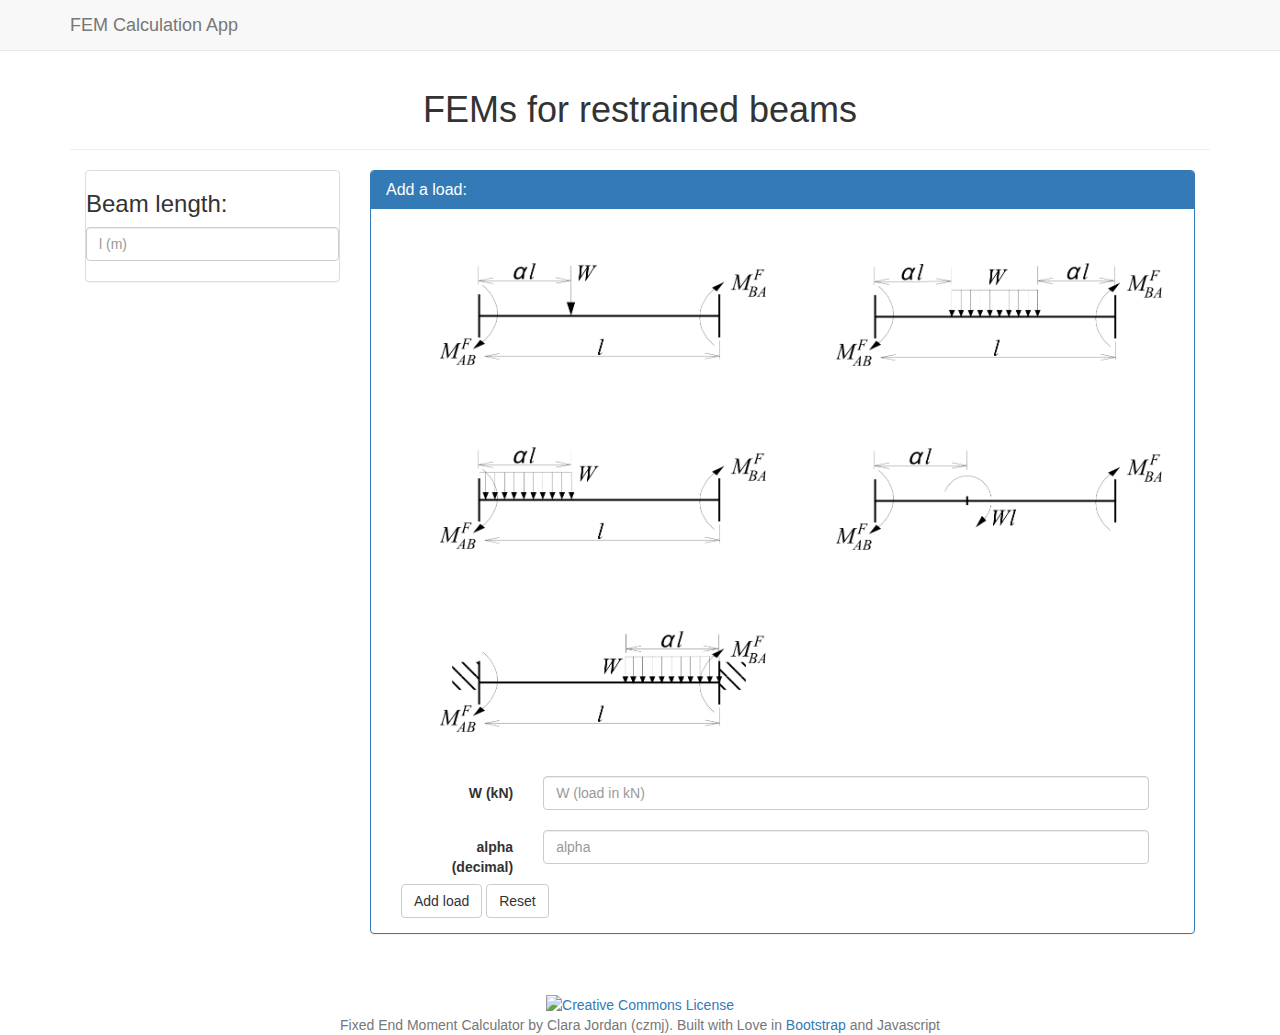
==== index.html @ b1bdc479 "fixed a few errors." ====
<!DOCTYPE html>
<html>
<head>
<!--BOOTSTRAP-->	
    <!--CSS overrides-->
    <link rel="stylesheet" href="main.css">

	<!-- Latest compiled and minified CSS -->
	<link rel="stylesheet" href="http://maxcdn.bootstrapcdn.com/bootstrap/3.2.0/css/bootstrap.min.css">

	<!-- Optional theme -->
	<link rel="stylesheet" href="http://maxcdn.bootstrapcdn.com/bootstrap/3.2.0/css/bootstrap-theme.min.css">

	<!-- Latest compiled and minified JavaScript -->
	<script src="http://maxcdn.bootstrapcdn.com/bootstrap/3.2.0/js/bootstrap.min.js"></script>

	<meta charset="UTF-8">
	<meta name="viewport" content="width=device-width, user-scalable=no">

<title>FEM Calculation App</title>

<!--FEM script-->
	<script type="text/javascript" src="FEM.js"></script>	
</head>

<body>
	<div class="container">

		<nav class="navbar navbar-default navbar-fixed-top" role="navigation">
			<div class="container">
				<div class="navbar-header">
					<a href="#" class="navbar-brand">FEM Calculation App</a>				
				</div>
			</div>
		</nav>		

		<div class="page-header">
			<h1 class="text-center">FEMs for restrained beams</h1>
		</div>

		<div class="col-md-3"> <!--Setup panel-->
			<div class="panel panel-default">
			  	<h3>Beam length:</h3>
			    <input id="l" class="form-control" type="text" placeholder="l (m)"><br>
			</div>	
		</div>
		<div class="col-md-9"> <!--Add a load panel-->
			<div class="panel panel-primary">
			  	<div class="panel-heading">
				    <h3 class="panel-title">Add a load:</h3>
				</div>
				<div class="panel-body">
				  	<form class="form-horizontal" role="form">
				  		<div class="container col-md-6">
				  			<label><input name="img" id="pload" type="radio"><img src="pload.png" class="models"></label>
							<label><input name="img" id="udl_1" type="radio"><img src="udl_1.png" class="models"></label>
							<label><input name="img" id="udl_1r" type="radio"><img src="udl_1r.png" class="models"></label>
						</div>
						<div class="container col-md-6">
							<label><input name="img" id="udl_2" type="radio"><img src="udl_2.png" class="models"></label>
							<label><input name="img" id="mom" type="radio"><img src="mom.png" class="models"></label>
						</div>
						<div class="container col-md-12">
						    <label for="W" class="col-sm-2 control-label">W (kN)</label>
						    <div class="col-sm-10">
						    	<input id="W" class="form-control" type="text" placeholder="W (load in kN)"><br>
						    </div>
						    <label for="a" class="col-sm-2 control-label">alpha (decimal)</label>
							<div class="col-sm-10">
							   	<input id="a" class="form-control" type="text" placeholder="alpha"><br>
						    </div>
						</div>
					</form>
					<div class="container col-md-12">
						<button class="btn btn-default" onclick="addLoad()">Add load</button>
						<button class="btn btn-default" onclick="reset()">Reset</button>
						<!--<button class="btn btn-default" onclick="calc()">Calculate</button>-->
					</div>
				</div>  
			  </div>
			</div>			
		</div>

		<div class="text-center"> <!--Results panel-->
			<h4 class="em" id="currentLoads"></h4>
			<p id="loading"><p>
			<p class="text-success ans" id="MFAB"></p><br>
			<p class="text-success ans" id="MFBA"></p>
		</div>
		<footer class="text-center">
			<a rel="license" href="http://creativecommons.org/licenses/by-nc-sa/4.0/"><img alt="Creative Commons License" style="border-width:0" src="https://i.creativecommons.org/l/by-nc-sa/4.0/80x15.png" /></a>
			<br />
			<span class="text-muted"> Fixed End Moment Calculator by Clara Jordan (czmj). Built with Love in <a href="http://www.getbootstrap.com">Bootstrap</a> and Javascript</span>
		</footer>
	</div> <!--end of container-->
</body>
</html>
---- main.css ----
.centre {
     float: none;
     margin-left: auto;
     margin-right: auto;
}
.page-header {
	padding-top: 30px;
}

.ans {
	font-weight:bold;
	font-style:italic;
	font-size:120%;

}

.em {
	font-style:italic;
}

.models{
	padding:5%;
	margin:5%;
	width:100%;
}

/*Hide radio buttons and allow selecting images*/
label > input{
  display:none;
}
label > input + img{
  cursor:pointer;
  border:2px solid transparent;
  border-radius: 15px;
}
label > input + img:hover{ 
  outline:none;
  transition: all 0.25s ease-in-out;
  -webkit-transition: all 0.25s ease-in-out;
  -moz-transition: all 0.25s ease-in-out;
   box-shadow: 0 0 10px #3071a9;
  -webkit-box-shadow: 0 0 10px #3071a9; 
  -moz-box-shadow: 0 0 10px #3071a9;
  border-radius: 15px;

}
label > input:checked + img{ 
  box-shadow: 0 0 10px 3px #3071a9;
  -webkit-box-shadow: 0 0 10px 3px #3071a9; 
  -moz-box-shadow: 0 0 10px 3px #3071a9; 
  border-radius: 15px;  
}
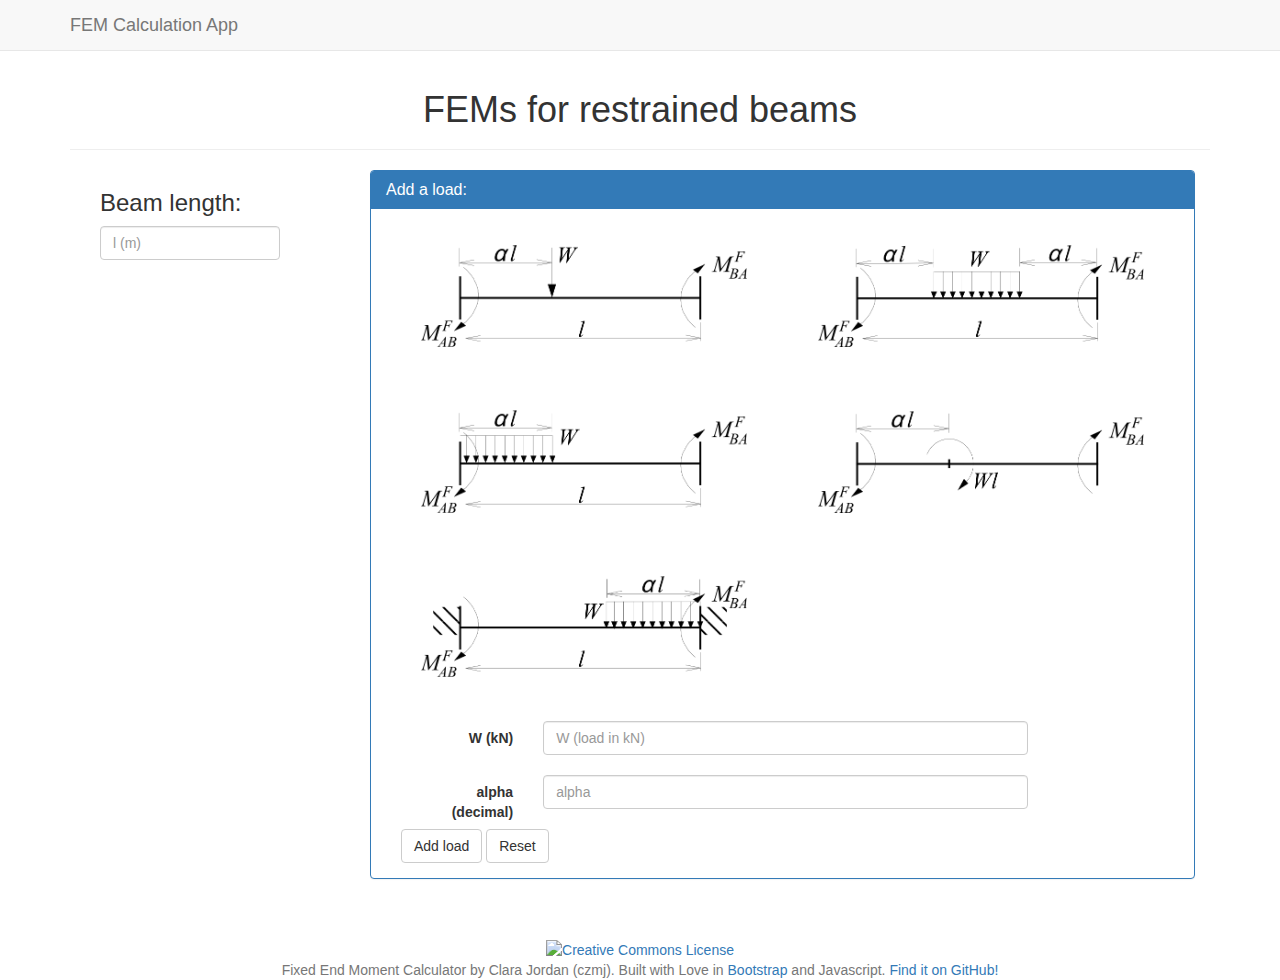
==== commit 1de702a5: "Some very small html/css changes" ====
--- a/index.html
+++ b/index.html
@@ -39,9 +39,9 @@
 		</div>
 
 		<div class="col-md-3"> <!--Setup panel-->
-			<div class="panel panel-default">
+			<div class="container col-md-12">
 			  	<h3>Beam length:</h3>
-			    <input id="l" class="form-control" type="text" placeholder="l (m)"><br>
+			    <form><input id="l" class="form-control text" type="text" placeholder="l (m)"><br></form>
 			</div>	
 		</div>
 		<div class="col-md-9"> <!--Add a load panel-->
@@ -63,11 +63,11 @@
 						<div class="container col-md-12">
 						    <label for="W" class="col-sm-2 control-label">W (kN)</label>
 						    <div class="col-sm-10">
-						    	<input id="W" class="form-control" type="text" placeholder="W (load in kN)"><br>
+						    	<input id="W" class="form-control text" type="text" placeholder="W (load in kN)"><br>
 						    </div>
 						    <label for="a" class="col-sm-2 control-label">alpha (decimal)</label>
 							<div class="col-sm-10">
-							   	<input id="a" class="form-control" type="text" placeholder="alpha"><br>
+							   	<input id="a" class="form-control text" type="text" placeholder="alpha"><br>
 						    </div>
 						</div>
 					</form>
@@ -88,9 +88,9 @@
 			<p class="text-success ans" id="MFBA"></p>
 		</div>
 		<footer class="text-center">
-			<a rel="license" href="http://creativecommons.org/licenses/by-nc-sa/4.0/"><img alt="Creative Commons License" style="border-width:0" src="https://i.creativecommons.org/l/by-nc-sa/4.0/80x15.png" /></a>
-			<br />
-			<span class="text-muted"> Fixed End Moment Calculator by Clara Jordan (czmj). Built with Love in <a href="http://www.getbootstrap.com">Bootstrap</a> and Javascript</span>
+			<a rel="license" href="http://creativecommons.org/licenses/by-nc-sa/4.0/"><img alt="Creative Commons License" style="border-width:0" src="https://i.creativecommons.org/l/by-nc-sa/4.0/88x31.png" /></a><br />
+
+			<span class="text-muted"> Fixed End Moment Calculator by Clara Jordan (czmj). Built with Love in <a href="http://www.getbootstrap.com">Bootstrap</a> and Javascript. <a href ="https://github.com/tdobson/FEM">Find it on GitHub!</a></span>
 		</footer>
 	</div> <!--end of container-->
 </body>
--- a/main.css
+++ b/main.css
@@ -11,7 +11,6 @@
 	font-weight:bold;
 	font-style:italic;
 	font-size:120%;
-
 }
 
 .em {
@@ -20,8 +19,12 @@
 
 .models{
 	padding:5%;
-	margin:5%;
 	width:100%;
+  margin-bottom: 5%;
+}
+
+input.text{
+  width:80%;
 }
 
 /*Hide radio buttons and allow selecting images*/
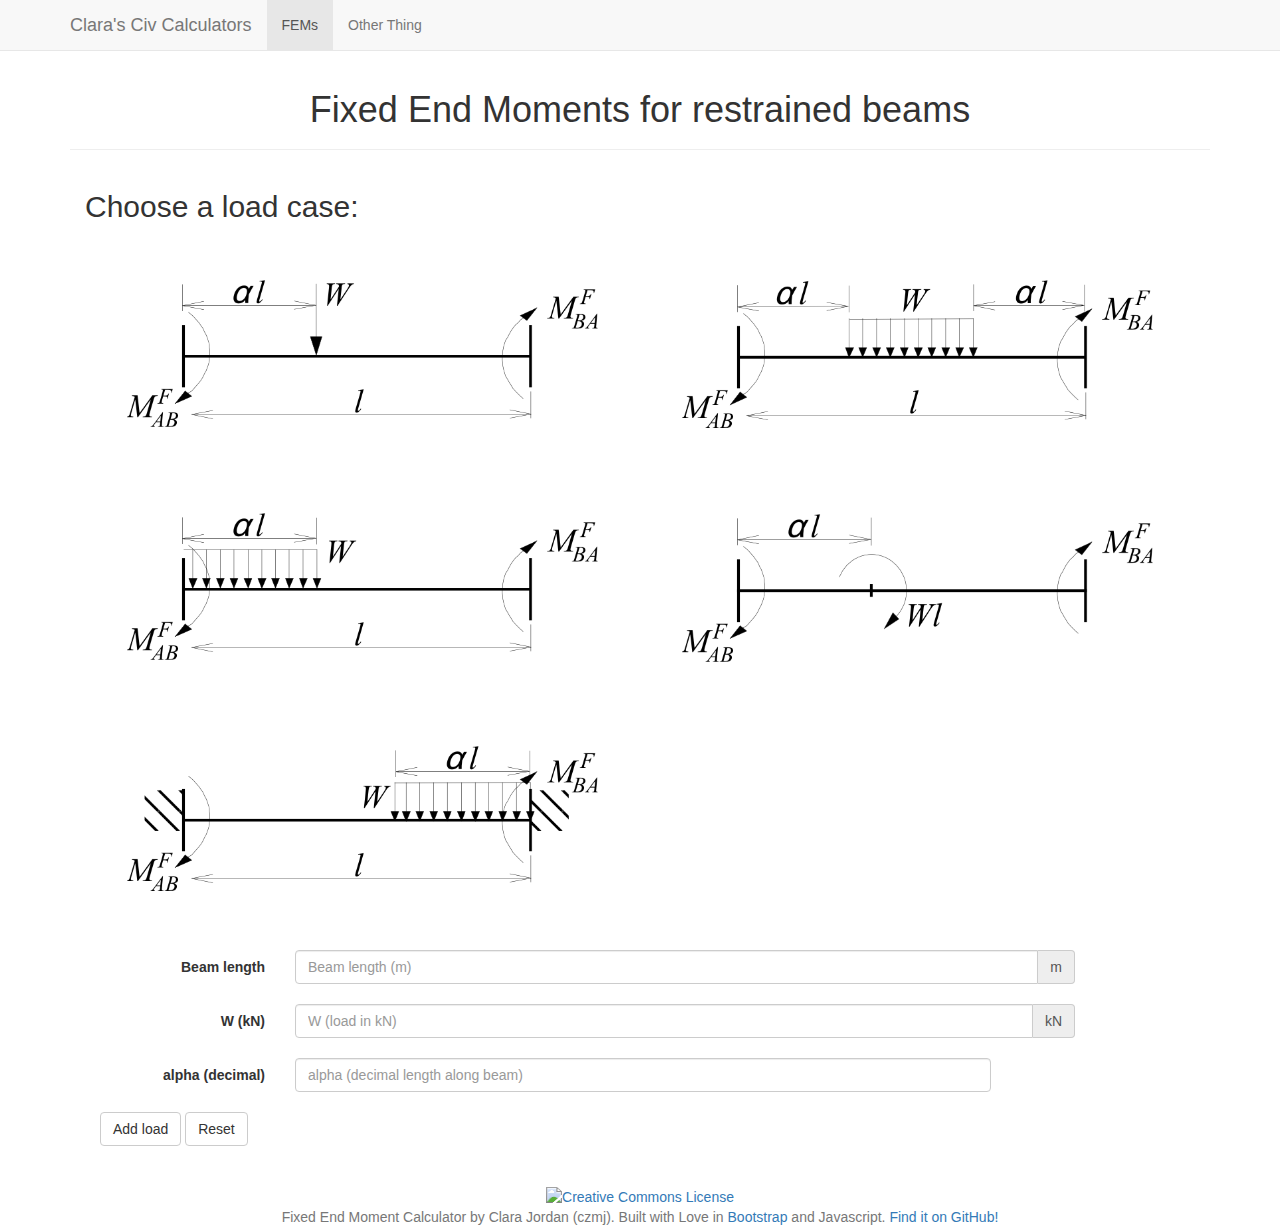
==== commit 13add039: "Changes to user experience/layout" ====
--- a/index.html
+++ b/index.html
@@ -26,68 +26,72 @@
 <body>
 	<div class="container">
 
-		<nav class="navbar navbar-default navbar-fixed-top" role="navigation">
+		<nav class="navbar navbar-default navbar-fixed-top" role="navigation"><!--navbar-->
 			<div class="container">
 				<div class="navbar-header">
-					<a href="#" class="navbar-brand">FEM Calculation App</a>				
+					<a href="#" class="navbar-brand">Clara's Civ Calculators</a>			
 				</div>
+				<div class="collapse navbar-collapse" id="bs-example-navbar-collapse-1">
+      			<ul class="nav navbar-nav">
+        			<li class="active"><a href="#">FEMs</a></li>
+        			<li><a href="#">Other Thing</a></li>
+      			</ul>
 			</div>
 		</nav>		
 
 		<div class="page-header">
-			<h1 class="text-center">FEMs for restrained beams</h1>
+			<h1 class="text-center">Fixed End Moments for restrained beams</h1>
 		</div>
 
-		<div class="col-md-3"> <!--Setup panel-->
-			<div class="container col-md-12">
-			  	<h3>Beam length:</h3>
-			    <form><input id="l" class="form-control text" type="text" placeholder="l (m)"><br></form>
-			</div>	
-		</div>
-		<div class="col-md-9"> <!--Add a load panel-->
-			<div class="panel panel-primary">
-			  	<div class="panel-heading">
-				    <h3 class="panel-title">Add a load:</h3>
+		<div class="col-md-12"> <!--Add a load panel-->
+			<form class="form-horizontal" role="form">
+				<h2> Choose a load case:</h2></br>
+				<div class="container col-md-6"><!--Load cases column 1-->
+					<label><input name="img" id="pload" type="radio"><img src="pload.png" class="models" onclick="scrollInputs()"></label>
+					<label><input name="img" id="udl_1" type="radio"><img src="udl_1.png" class="models" onclick="scrollInputs()"></label>
+					<label><input name="img" id="udl_1r" type="radio"><img src="udl_1r.png" class="models" onclick="scrollInputs()"></label>
 				</div>
-				<div class="panel-body">
-				  	<form class="form-horizontal" role="form">
-				  		<div class="container col-md-6">
-				  			<label><input name="img" id="pload" type="radio"><img src="pload.png" class="models"></label>
-							<label><input name="img" id="udl_1" type="radio"><img src="udl_1.png" class="models"></label>
-							<label><input name="img" id="udl_1r" type="radio"><img src="udl_1r.png" class="models"></label>
-						</div>
-						<div class="container col-md-6">
-							<label><input name="img" id="udl_2" type="radio"><img src="udl_2.png" class="models"></label>
-							<label><input name="img" id="mom" type="radio"><img src="mom.png" class="models"></label>
-						</div>
-						<div class="container col-md-12">
-						    <label for="W" class="col-sm-2 control-label">W (kN)</label>
-						    <div class="col-sm-10">
-						    	<input id="W" class="form-control text" type="text" placeholder="W (load in kN)"><br>
-						    </div>
-						    <label for="a" class="col-sm-2 control-label">alpha (decimal)</label>
-							<div class="col-sm-10">
-							   	<input id="a" class="form-control text" type="text" placeholder="alpha"><br>
-						    </div>
-						</div>
+				<div class="container col-md-6"><!--Load cases colum 2-->
+					<label><input name="img" id="udl_2" type="radio"><img src="udl_2.png" class="models" onclick="scrollInputs()"></label>
+					<label><input name="img" id="mom" type="radio"><img src="mom.png" class="models" onclick="scrollInputs()"></label>
+				</div>
+				<div id="inputs" class="container col-md-12"><!--Value input-->
+					<form>
+						<label for="l" class="col-md-2 control-label">Beam length</label>
+				    	<div class="container col-md-9">
+				    		<div class="input-group">
+                    			<input id="l" class="form-control text" type="text" placeholder="Beam length (m)"><br>
+                    			<span class="input-group-addon">m</span>
+                			</div><br>
+						</div>	
+						<label for="W" class="col-md-2 control-label">W (kN)</label>
+					    <div class="col-md-9">
+					    	<div class="input-group">
+					    		<input id="W" class="form-control text" type="text" placeholder="W (load in kN)">
+					    		<span class="input-group-addon">kN</span>
+							</div><br>
+					    </div>
+					    <label for="a" class="col-md-2 control-label">alpha (decimal)</label>
+						<div class="col-md-10">
+						   	<input id="a" class="form-control text" type="text" placeholder="alpha (decimal length along beam)"><br>
+					    </div>
 					</form>
-					<div class="container col-md-12">
-						<button class="btn btn-default" onclick="addLoad()">Add load</button>
-						<button class="btn btn-default" onclick="reset()">Reset</button>
-						<!--<button class="btn btn-default" onclick="calc()">Calculate</button>-->
-					</div>
-				</div>  
-			  </div>
-			</div>			
+				</div>
+			</form>
+			<div class="container col-md-12"><!--buttons-->
+				<button class="btn btn-default" onclick="addLoad()">Add load</button>
+				<button class="btn btn-default" onclick="reset()">Reset</button>
+				<!--<button class="btn btn-default" onclick="calc()">Calculate</button>-->
+			</div>		
 		</div>
 
-		<div class="text-center"> <!--Results panel-->
+		<div class="text-center col-md-12"> <!--Results panel-->
 			<h4 class="em" id="currentLoads"></h4>
 			<p id="loading"><p>
 			<p class="text-success ans" id="MFAB"></p><br>
 			<p class="text-success ans" id="MFBA"></p>
 		</div>
-		<footer class="text-center">
+		<footer class="text-center col-md-12">
 			<a rel="license" href="http://creativecommons.org/licenses/by-nc-sa/4.0/"><img alt="Creative Commons License" style="border-width:0" src="https://i.creativecommons.org/l/by-nc-sa/4.0/88x31.png" /></a><br />
 
 			<span class="text-muted"> Fixed End Moment Calculator by Clara Jordan (czmj). Built with Love in <a href="http://www.getbootstrap.com">Bootstrap</a> and Javascript. <a href ="https://github.com/tdobson/FEM">Find it on GitHub!</a></span>
--- a/main.css
+++ b/main.css
@@ -33,7 +33,7 @@
 }
 label > input + img{
   cursor:pointer;
-  border:2px solid transparent;
+  border:1px solid transparent;
   border-radius: 15px;
 }
 label > input + img:hover{ 
@@ -41,15 +41,16 @@
   transition: all 0.25s ease-in-out;
   -webkit-transition: all 0.25s ease-in-out;
   -moz-transition: all 0.25s ease-in-out;
-   box-shadow: 0 0 10px #3071a9;
-  -webkit-box-shadow: 0 0 10px #3071a9; 
-  -moz-box-shadow: 0 0 10px #3071a9;
+   box-shadow: 0 0 6px 3px #B2D2ED;
+  -webkit-box-shadow: 0 0 6px 3px #B2D2ED; 
+  -moz-box-shadow: 0 0 6px 3px #B2D2ED;
   border-radius: 15px;
 
 }
 label > input:checked + img{ 
-  box-shadow: 0 0 10px 3px #3071a9;
-  -webkit-box-shadow: 0 0 10px 3px #3071a9; 
-  -moz-box-shadow: 0 0 10px 3px #3071a9; 
-  border-radius: 15px;  
+  box-shadow: 0 0 7px 3px #79B8ED;
+  -webkit-box-shadow: 0 0 7px 3px #79B8ED; 
+  -moz-box-shadow: 0 0 7px 3px #79B8ED; 
+  border: solid 1px #51AEFC;
+  border-radius: 15px;
 }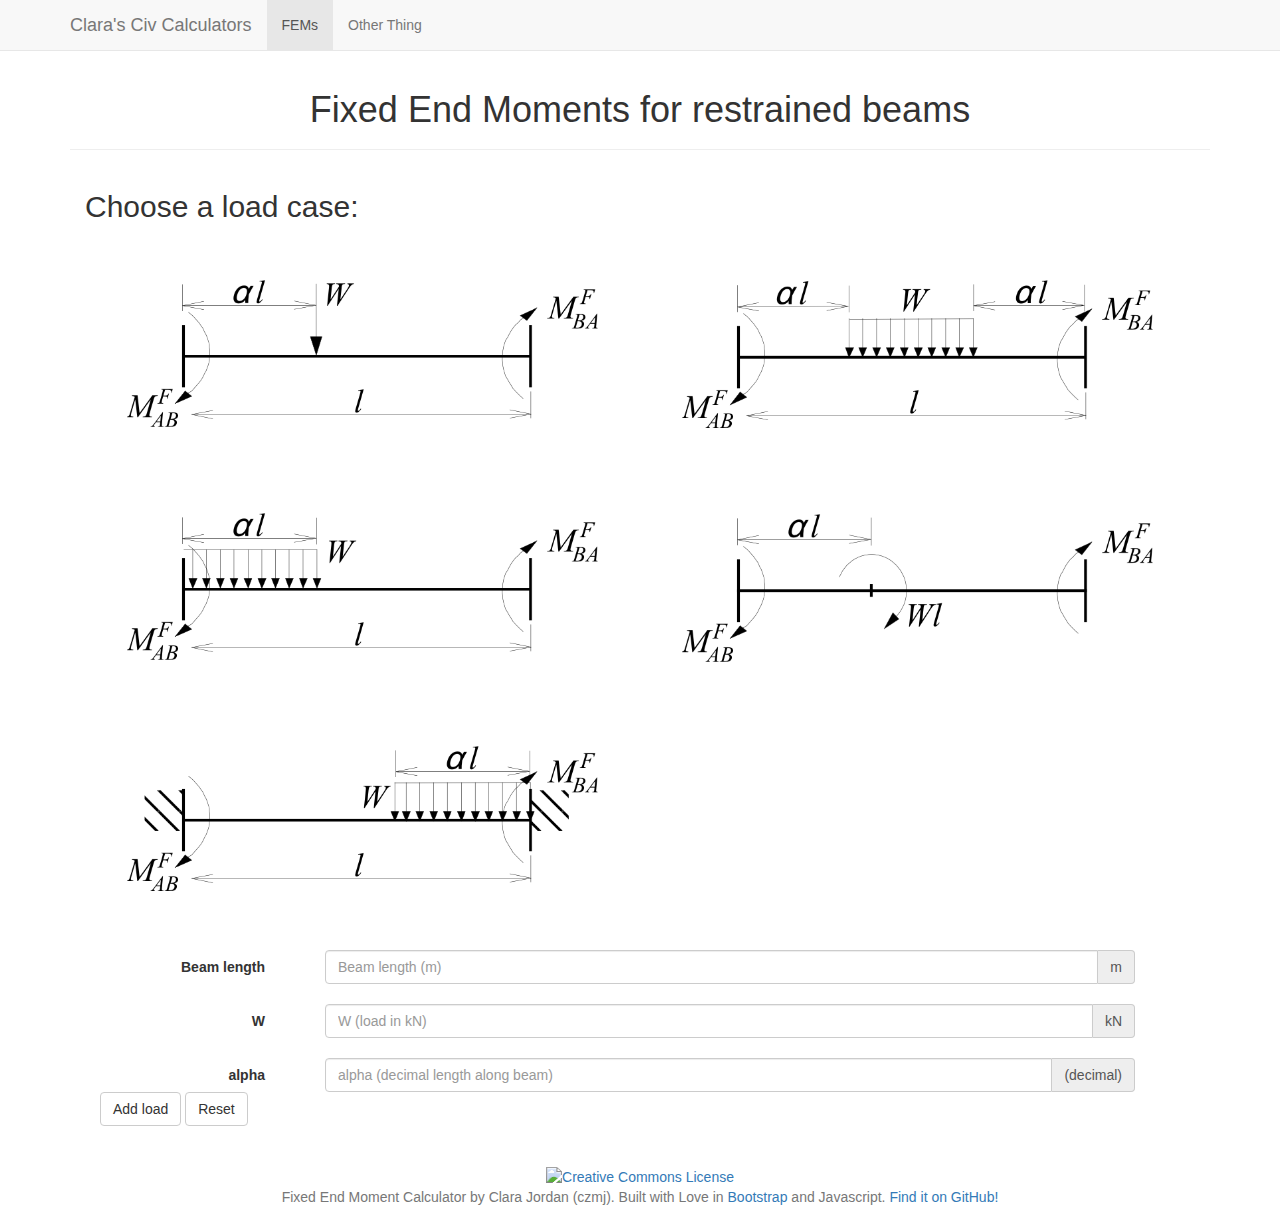
==== commit e5446652: "cleaned up form input syntax" ====
--- a/index.html
+++ b/index.html
@@ -58,23 +58,22 @@
 				<div id="inputs" class="container col-md-12"><!--Value input-->
 					<form>
 						<label for="l" class="col-md-2 control-label">Beam length</label>
-				    	<div class="container col-md-9">
-				    		<div class="input-group">
-                    			<input id="l" class="form-control text" type="text" placeholder="Beam length (m)"><br>
-                    			<span class="input-group-addon">m</span>
-                			</div><br>
-						</div>	
-						<label for="W" class="col-md-2 control-label">W (kN)</label>
-					    <div class="col-md-9">
-					    	<div class="input-group">
-					    		<input id="W" class="form-control text" type="text" placeholder="W (load in kN)">
+					    	<div class="container col-md-9 input-group">
+		                    			<input id="l" class="form-control text" type="text" placeholder="Beam length (m)"><br />
+		                    			<span class="input-group-addon">m</span>
+	                			</div>
+					<br />
+						<label for="W" class="col-md-2 control-label">W</label>
+						<div class="container col-md-9 input-group">
+					    		<input id="W" class="form-control text" type="text" placeholder="W (load in kN)"><br />
 					    		<span class="input-group-addon">kN</span>
-							</div><br>
 					    </div>
-					    <label for="a" class="col-md-2 control-label">alpha (decimal)</label>
-						<div class="col-md-10">
-						   	<input id="a" class="form-control text" type="text" placeholder="alpha (decimal length along beam)"><br>
-					    </div>
+					<br />
+						<label for="a" class="col-md-2 control-label">alpha</label>
+						<div class="container col-md-9 input-group">
+						   	<input id="a" class="form-control text" type="text" placeholder="alpha (decimal length along beam)"><br />
+                                                        <span class="input-group-addon">(decimal)</span>
+						</div>
 					</form>
 				</div>
 			</form>
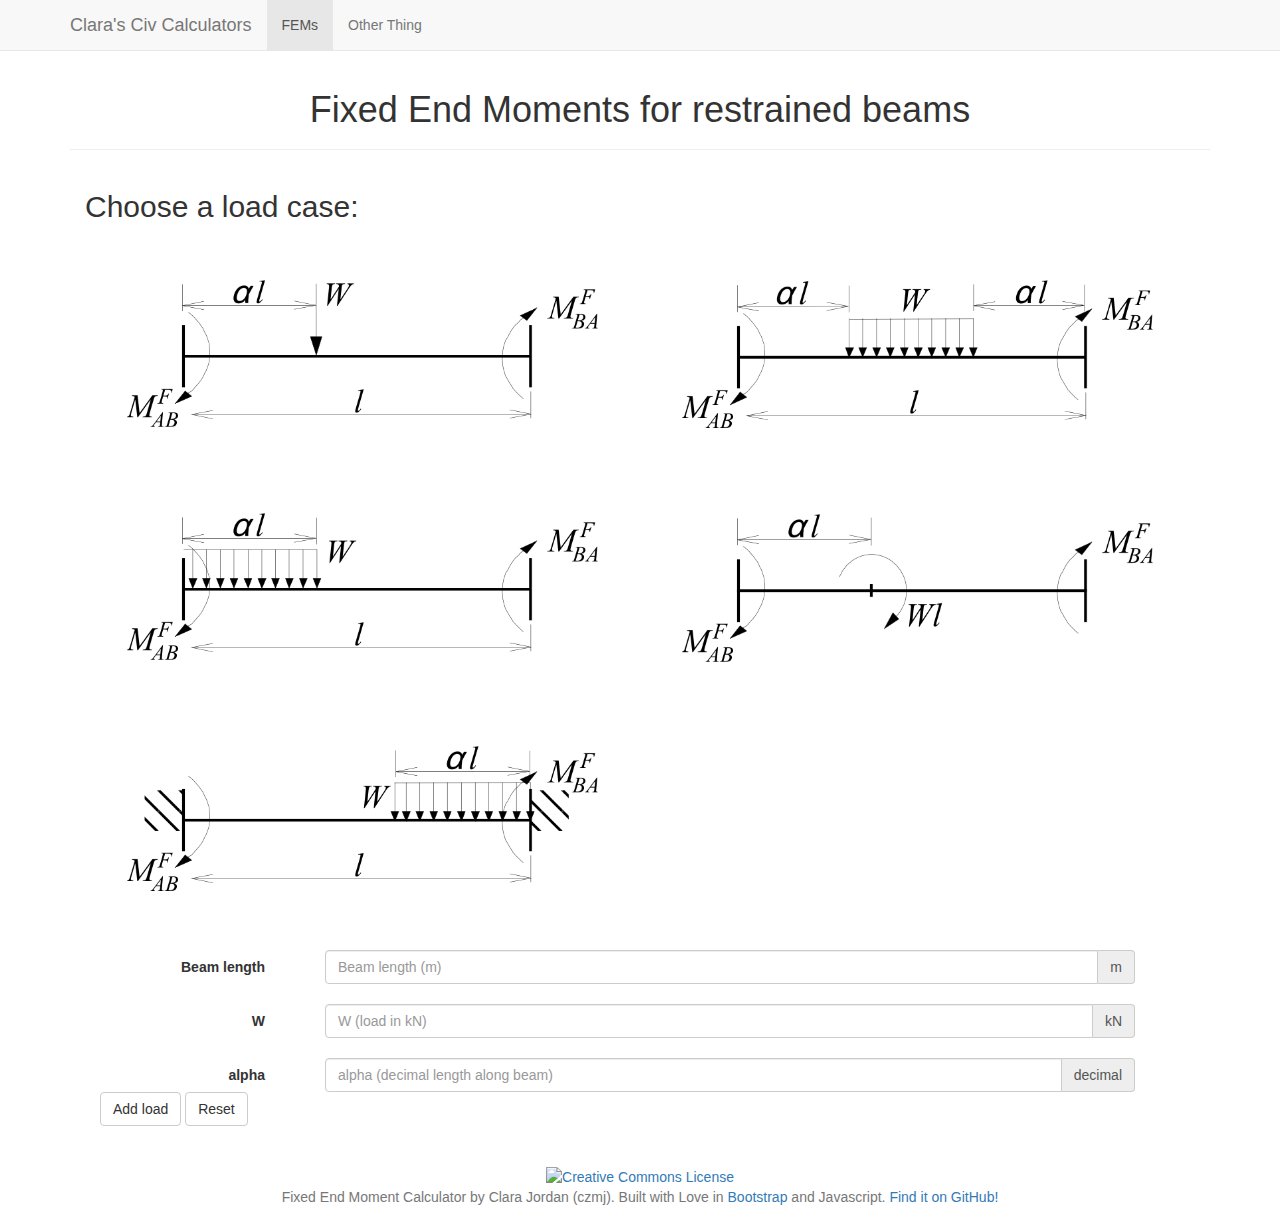
==== commit 9865e36b: "clearer up a few more things" ====
--- a/index.html
+++ b/index.html
@@ -62,17 +62,17 @@
 		                    			<input id="l" class="form-control text" type="text" placeholder="Beam length (m)"><br />
 		                    			<span class="input-group-addon">m</span>
 	                			</div>
-					<br />
+						<br />
 						<label for="W" class="col-md-2 control-label">W</label>
 						<div class="container col-md-9 input-group">
 					    		<input id="W" class="form-control text" type="text" placeholder="W (load in kN)"><br />
 					    		<span class="input-group-addon">kN</span>
-					    </div>
-					<br />
+						</div>
+						<br />
 						<label for="a" class="col-md-2 control-label">alpha</label>
 						<div class="container col-md-9 input-group">
 						   	<input id="a" class="form-control text" type="text" placeholder="alpha (decimal length along beam)"><br />
-                                                        <span class="input-group-addon">(decimal)</span>
+                                                        <span class="input-group-addon">decimal</span>
 						</div>
 					</form>
 				</div>
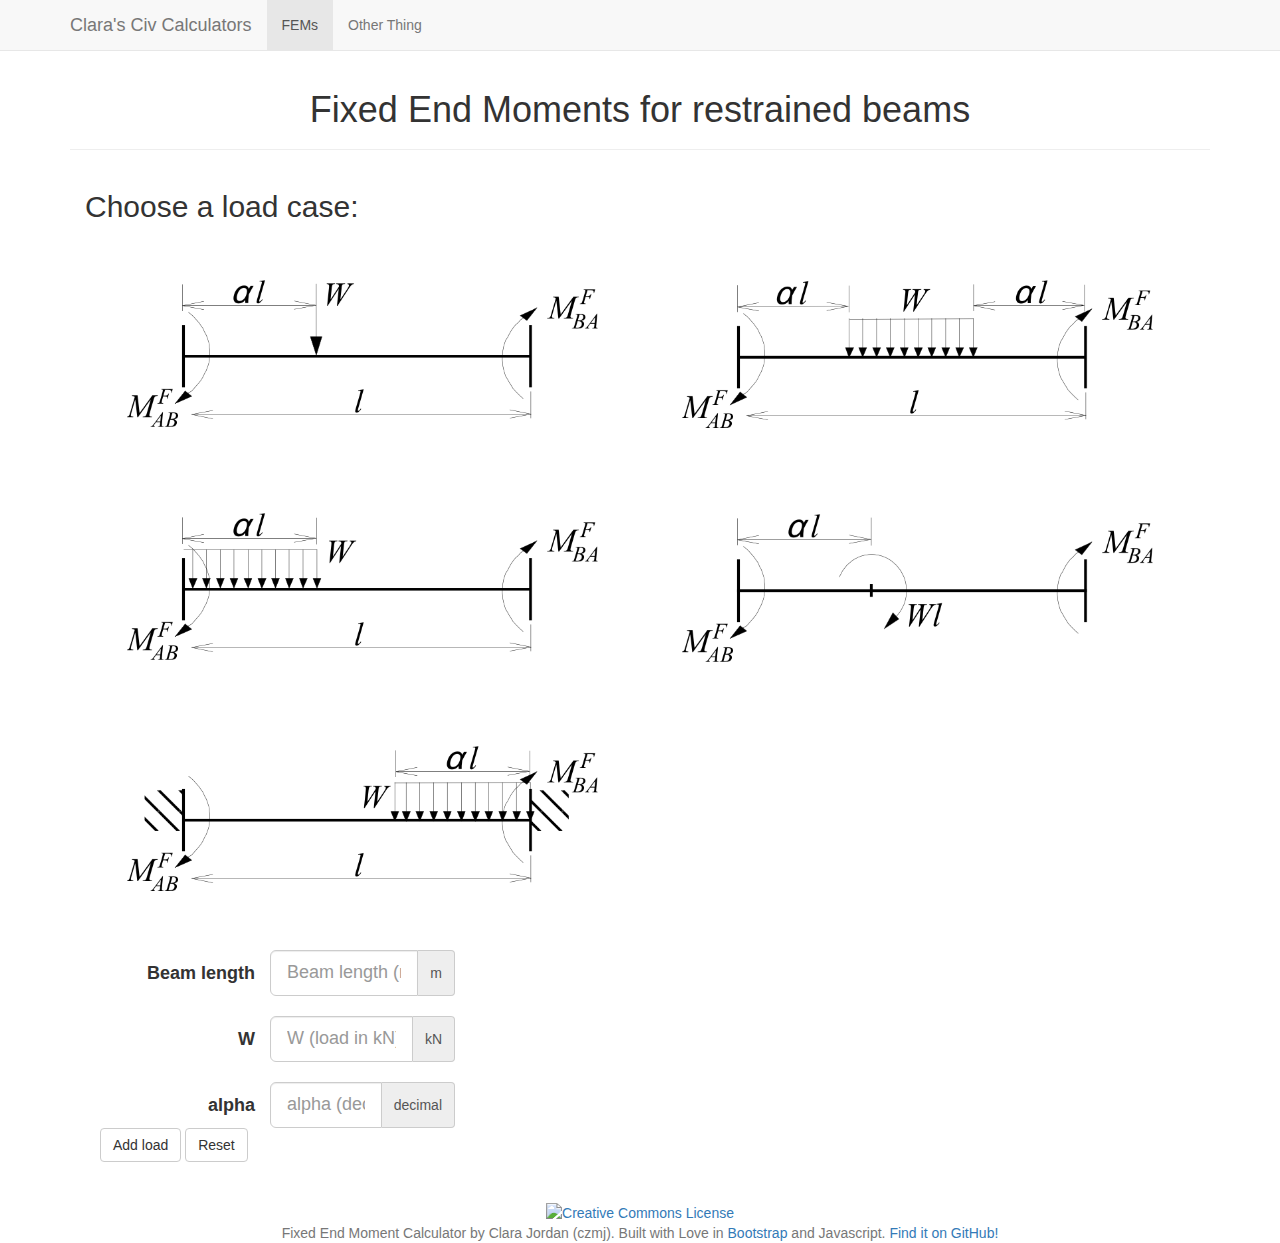
==== commit ab88cb76: "rejigged input field formatting :)" ====
--- a/index.html
+++ b/index.html
@@ -55,24 +55,30 @@
 					<label><input name="img" id="udl_2" type="radio"><img src="udl_2.png" class="models" onclick="scrollInputs()"></label>
 					<label><input name="img" id="mom" type="radio"><img src="mom.png" class="models" onclick="scrollInputs()"></label>
 				</div>
-				<div id="inputs" class="container col-md-12"><!--Value input-->
+				<div id="inputs" class="container col-md-12 form-group-lg"><!--Value input-->
 					<form>
-						<label for="l" class="col-md-2 control-label">Beam length</label>
-					    	<div class="container col-md-9 input-group">
-		                    			<input id="l" class="form-control text" type="text" placeholder="Beam length (m)"><br />
-		                    			<span class="input-group-addon">m</span>
-	                			</div>
-						<br />
-						<label for="W" class="col-md-2 control-label">W</label>
-						<div class="container col-md-9 input-group">
-					    		<input id="W" class="form-control text" type="text" placeholder="W (load in kN)"><br />
-					    		<span class="input-group-addon">kN</span>
+						<div class="row">
+							<label for="l" class="col-md-2 control-label">Beam length</label>
+						    	<div class="col-xs-2 input-group">
+			                    			<input id="l" class="form-control text" type="text" placeholder="Beam length (m)"><br />
+		        	            			<span class="input-group-addon">m</span>
+	                				</div>
 						</div>
 						<br />
-						<label for="a" class="col-md-2 control-label">alpha</label>
-						<div class="container col-md-9 input-group">
-						   	<input id="a" class="form-control text" type="text" placeholder="alpha (decimal length along beam)"><br />
-                                                        <span class="input-group-addon">decimal</span>
+						<div class="row">
+							<label for="W" class="col-md-2 control-label">W</label>
+							<div class="col-xs-2 input-group">
+						    		<input id="W" class="form-control text" type="text" placeholder="W (load in kN)"><br />
+						    		<span class="input-group-addon">kN</span>
+							</div>
+						</div>
+						<br />
+						<div class="row">
+							<label for="a" class="col-md-2 control-label">alpha</label>
+							<div class="col-xs-2 input-group">
+							   	<input id="a" class="form-control text" type="text" placeholder="alpha (decimal length along beam)"><br />
+                        	                                <span class="input-group-addon">decimal</span>
+							</div>
 						</div>
 					</form>
 				</div>
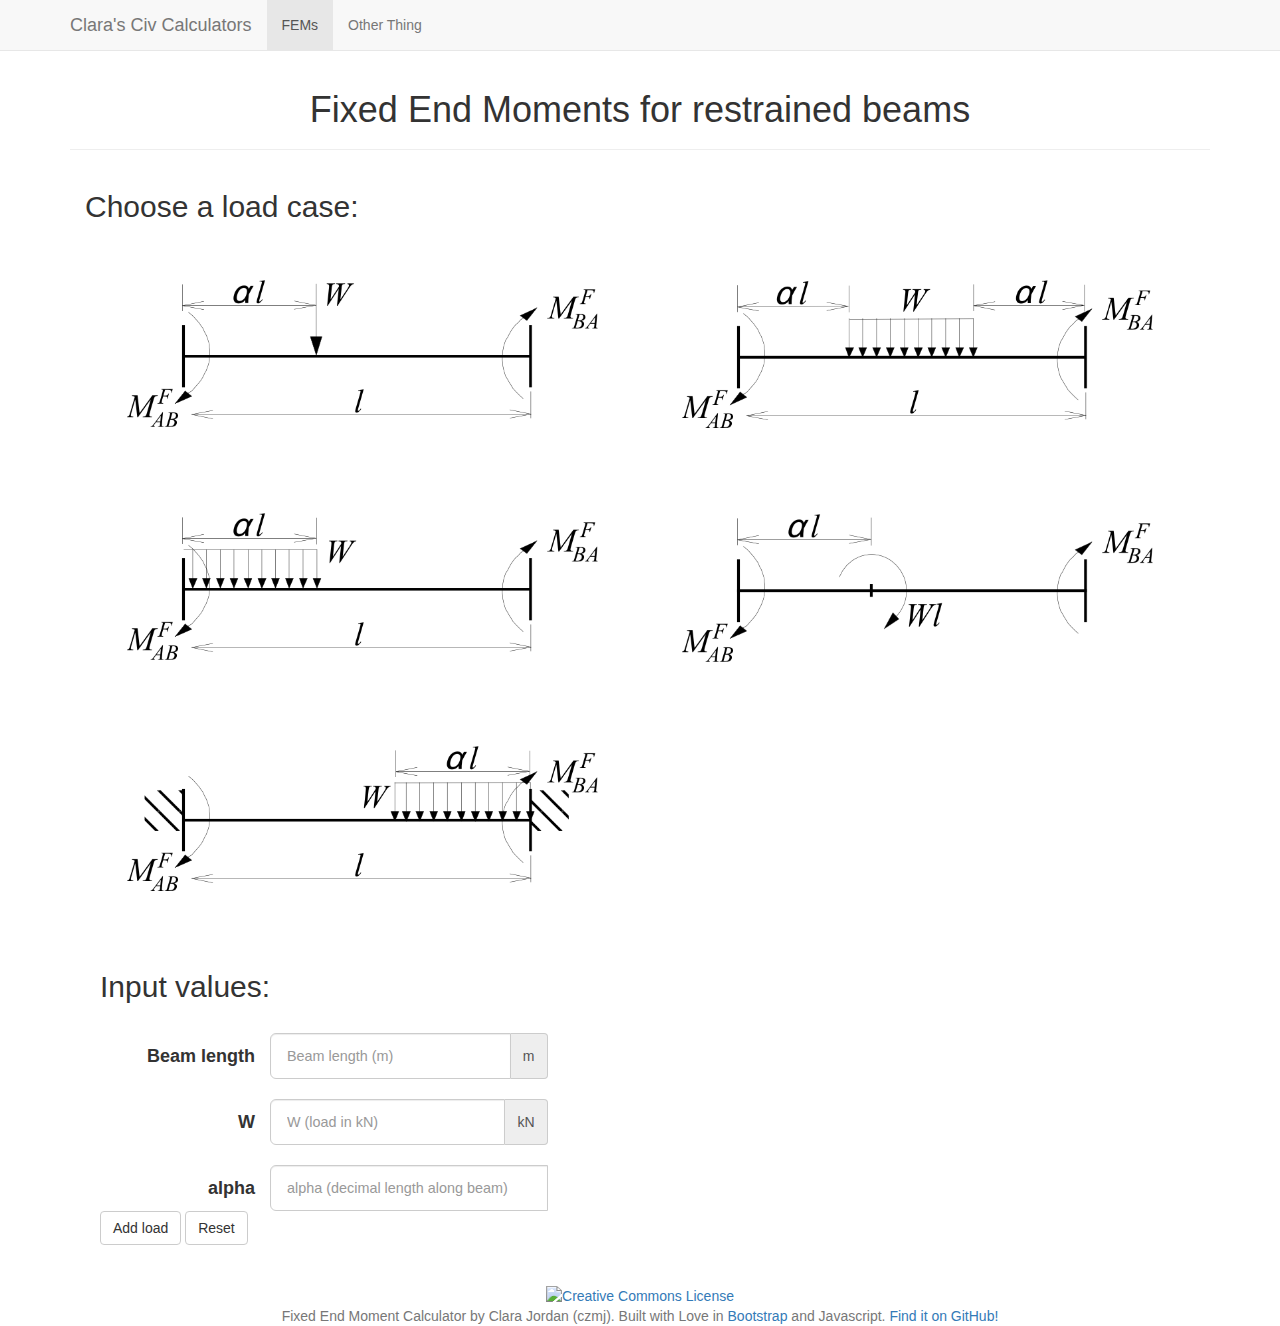
==== commit edd6a502: "Input field pedanticism" ====
--- a/index.html
+++ b/index.html
@@ -56,10 +56,11 @@
 					<label><input name="img" id="mom" type="radio"><img src="mom.png" class="models" onclick="scrollInputs()"></label>
 				</div>
 				<div id="inputs" class="container col-md-12 form-group-lg"><!--Value input-->
+					<h2> Input values:</h2></br>
 					<form>
 						<div class="row">
 							<label for="l" class="col-md-2 control-label">Beam length</label>
-						    	<div class="col-xs-2 input-group">
+						    	<div class="col-xs-3 input-group">
 			                    			<input id="l" class="form-control text" type="text" placeholder="Beam length (m)"><br />
 		        	            			<span class="input-group-addon">m</span>
 	                				</div>
@@ -67,7 +68,7 @@
 						<br />
 						<div class="row">
 							<label for="W" class="col-md-2 control-label">W</label>
-							<div class="col-xs-2 input-group">
+							<div class="col-xs-3 input-group">
 						    		<input id="W" class="form-control text" type="text" placeholder="W (load in kN)"><br />
 						    		<span class="input-group-addon">kN</span>
 							</div>
@@ -75,9 +76,8 @@
 						<br />
 						<div class="row">
 							<label for="a" class="col-md-2 control-label">alpha</label>
-							<div class="col-xs-2 input-group">
+							<div class="col-xs-3 input-group">
 							   	<input id="a" class="form-control text" type="text" placeholder="alpha (decimal length along beam)"><br />
-                        	                                <span class="input-group-addon">decimal</span>
 							</div>
 						</div>
 					</form>
@@ -86,7 +86,6 @@
 			<div class="container col-md-12"><!--buttons-->
 				<button class="btn btn-default" onclick="addLoad()">Add load</button>
 				<button class="btn btn-default" onclick="reset()">Reset</button>
-				<!--<button class="btn btn-default" onclick="calc()">Calculate</button>-->
 			</div>		
 		</div>
 
--- a/main.css
+++ b/main.css
@@ -53,4 +53,10 @@
   -moz-box-shadow: 0 0 7px 3px #79B8ED; 
   border: solid 1px #51AEFC;
   border-radius: 15px;
-}+}
+
+/*Style placeholder text*/
+::-webkit-input-placeholder {font-size:80%;}
+::-moz-placeholder {font-size:80%;} /* firefox 19+ */
+:-ms-input-placeholder {font-size:80%;} /* ie */
+input:-moz-placeholder {font-size:80%;}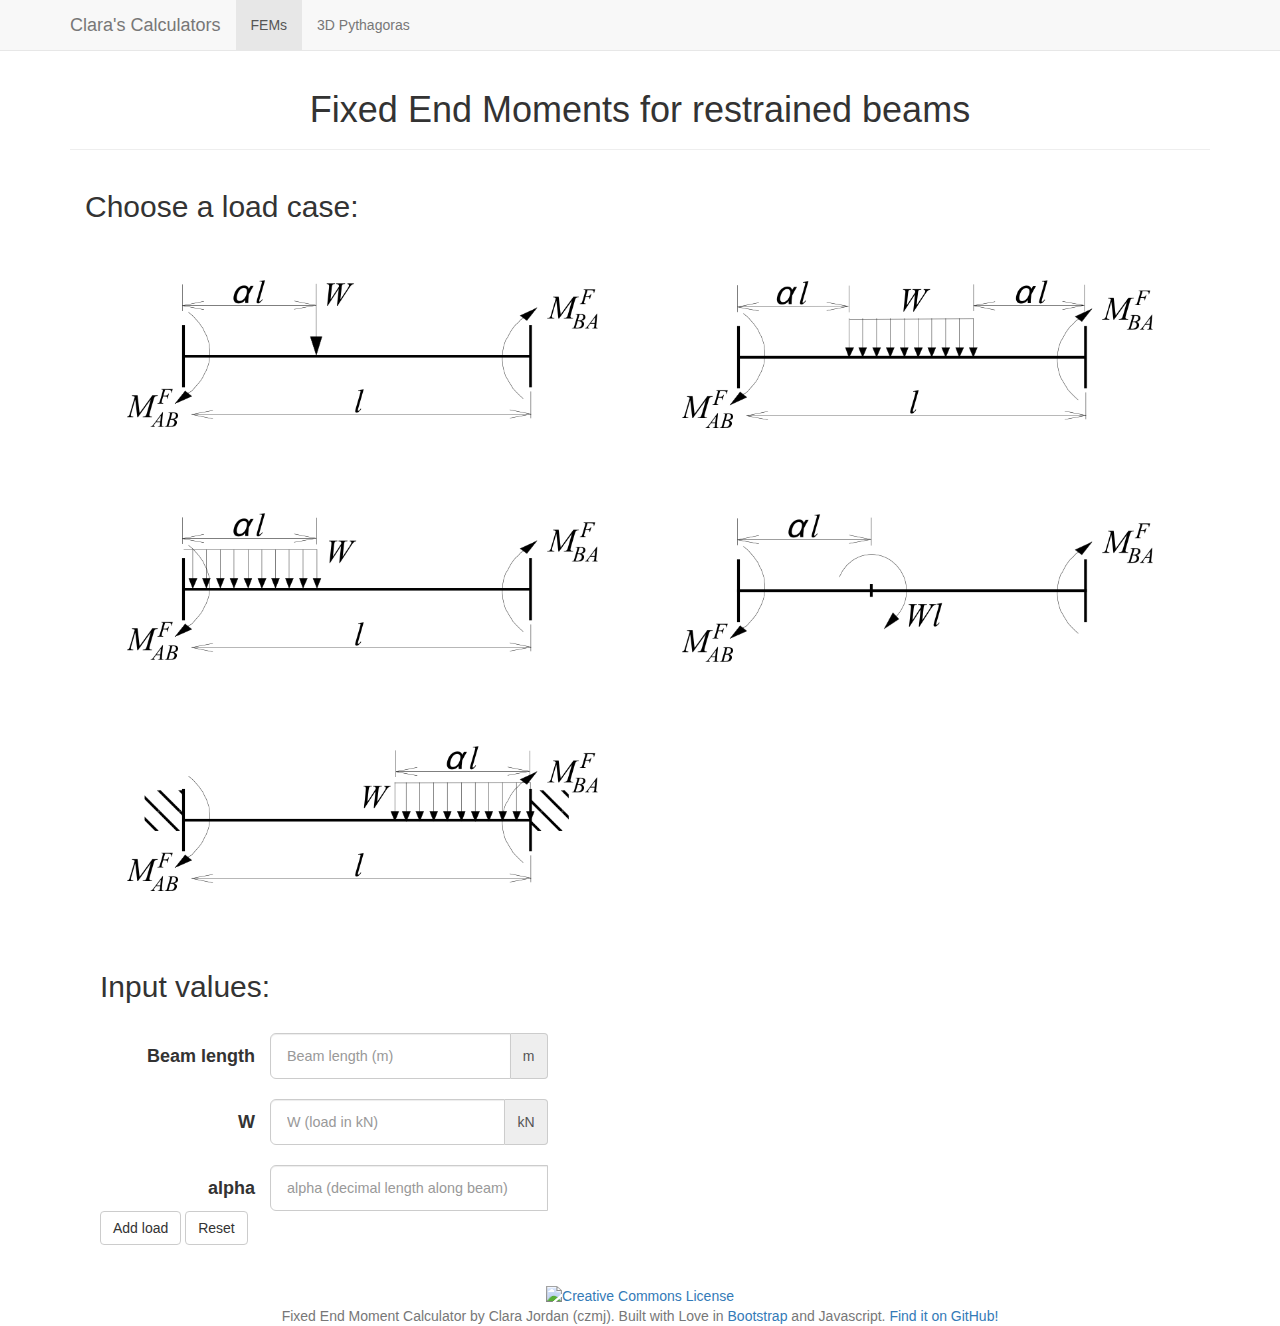
==== commit f001f57d: "Added hypotenuse calculator" ====
--- a/index.html
+++ b/index.html
@@ -17,7 +17,7 @@
 	<meta charset="UTF-8">
 	<meta name="viewport" content="width=device-width, user-scalable=no">
 
-<title>FEM Calculation App</title>
+<title>Clara's Calculators</title>
 
 <!--FEM script-->
 	<script type="text/javascript" src="FEM.js"></script>	
@@ -29,12 +29,12 @@
 		<nav class="navbar navbar-default navbar-fixed-top" role="navigation"><!--navbar-->
 			<div class="container">
 				<div class="navbar-header">
-					<a href="#" class="navbar-brand">Clara's Civ Calculators</a>			
+					<a href="#" class="navbar-brand">Clara's Calculators</a>			
 				</div>
 				<div class="collapse navbar-collapse" id="bs-example-navbar-collapse-1">
       			<ul class="nav navbar-nav">
         			<li class="active"><a href="#">FEMs</a></li>
-        			<li><a href="#">Other Thing</a></li>
+        			<li><a href="3Dpythag.html">3D Pythagoras</a></li>
       			</ul>
 			</div>
 		</nav>		
@@ -57,30 +57,28 @@
 				</div>
 				<div id="inputs" class="container col-md-12 form-group-lg"><!--Value input-->
 					<h2> Input values:</h2></br>
-					<form>
-						<div class="row">
-							<label for="l" class="col-md-2 control-label">Beam length</label>
-						    	<div class="col-xs-3 input-group">
-			                    			<input id="l" class="form-control text" type="text" placeholder="Beam length (m)"><br />
-		        	            			<span class="input-group-addon">m</span>
-	                				</div>
+					<div class="row">
+						<label for="l" class="col-md-2 control-label">Beam length</label>
+					    	<div class="col-xs-3 input-group">
+			                   	<input id="l" class="form-control text" type="text" placeholder="Beam length (m)"><br />
+		        	           	<span class="input-group-addon">m</span>
+	                		</div>
+					</div>
+					<br />
+					<div class="row">
+						<label for="W" class="col-md-2 control-label">W</label>
+						<div class="col-xs-3 input-group">
+					    	<input id="W" class="form-control text" type="text" placeholder="W (load in kN)"><br />
+					    	<span class="input-group-addon">kN</span>
 						</div>
-						<br />
-						<div class="row">
-							<label for="W" class="col-md-2 control-label">W</label>
-							<div class="col-xs-3 input-group">
-						    		<input id="W" class="form-control text" type="text" placeholder="W (load in kN)"><br />
-						    		<span class="input-group-addon">kN</span>
-							</div>
+					</div>
+					<br />
+					<div class="row">
+						<label for="a" class="col-md-2 control-label">alpha</label>
+						<div class="col-xs-3 input-group">
+						   	<input id="a" class="form-control text" type="text" placeholder="alpha (decimal length along beam)"><br />
 						</div>
-						<br />
-						<div class="row">
-							<label for="a" class="col-md-2 control-label">alpha</label>
-							<div class="col-xs-3 input-group">
-							   	<input id="a" class="form-control text" type="text" placeholder="alpha (decimal length along beam)"><br />
-							</div>
-						</div>
-					</form>
+					</div>
 				</div>
 			</form>
 			<div class="container col-md-12"><!--buttons-->
